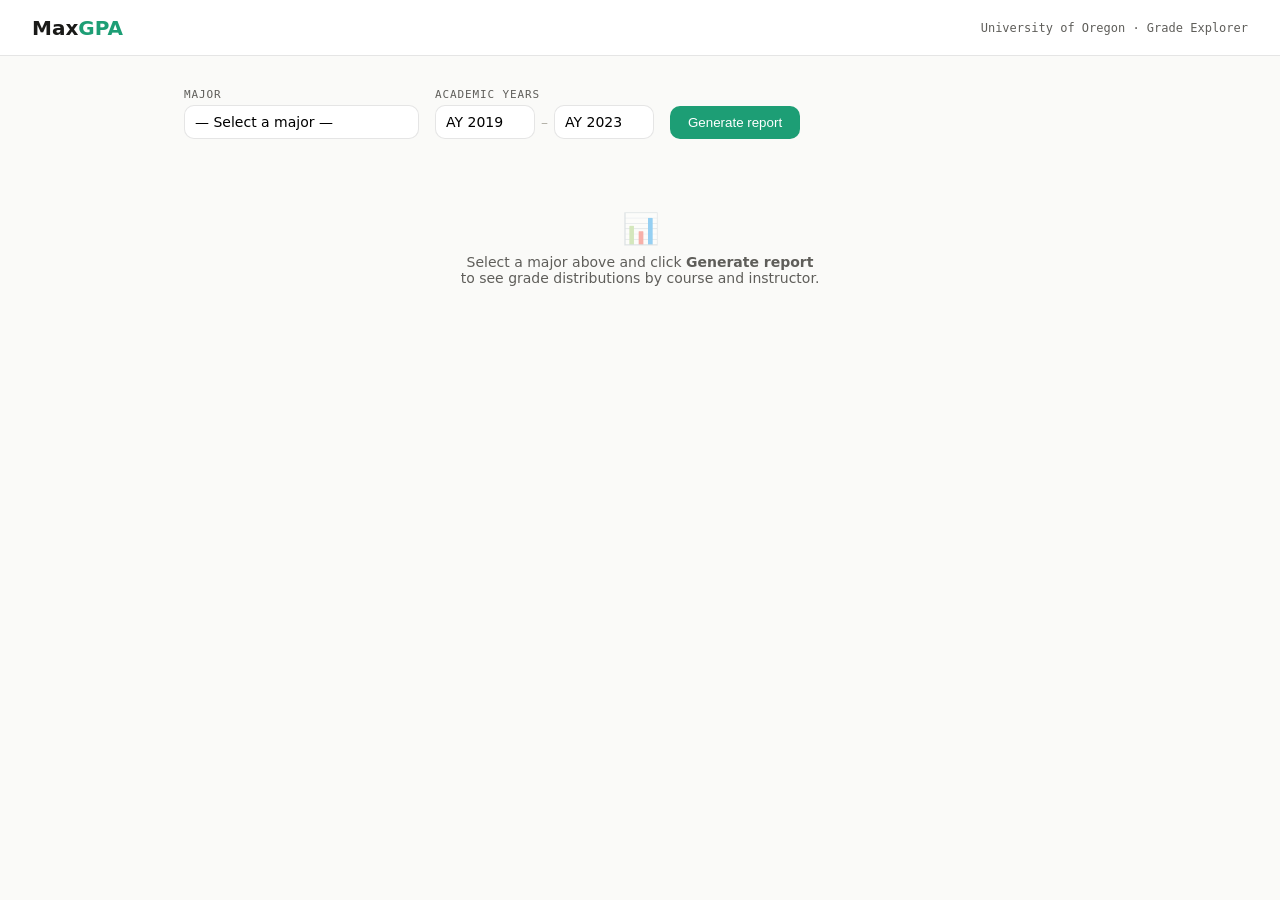
==== frontend/index.html @ a5cfb7c8 "basic front end skeleton" ====
<!DOCTYPE html>
<html lang="en">
<head>
  <meta charset="UTF-8" />
  <meta name="viewport" content="width=device-width, initial-scale=1.0" />
  <title>MaxGPA</title>
  <link rel="stylesheet" href="styles.css">

</head>
<body>

  <header>
    <div class="logo">Max<em>GPA</em></div>
    <div class="header-meta">University of Oregon · Grade Explorer</div>
  </header>

  <div class="controls">
    <div class="field">
      <label for="major-select">Major</label>
      <select id="major-select">
        <option value="">— Select a major —</option>
        <option value="cs_bs">BS Computer Science</option>
        <option value="ba_business">BA Business Administration</option>
        <option value="geog_bs">BS Geography</option>
      </select>
    </div>

    <div class="field">
      <label>Academic years</label>
      <div class="year-pair">
        <select id="year-from">
          <option value="2016">AY 2016</option>
          <option value="2017">AY 2017</option>
          <option value="2018">AY 2018</option>
          <option value="2019" selected>AY 2019</option>
          <option value="2020">AY 2020</option>
          <option value="2021">AY 2021</option>
        </select>
        <span class="year-sep">–</span>
        <select id="year-to">
          <option value="2021">AY 2021</option>
          <option value="2022">AY 2022</option>
          <option value="2023" selected>AY 2023</option>
          <option value="2024">AY 2024</option>
          <option value="2025">AY 2025</option>
        </select>
      </div>
    </div>

    <button class="btn-generate" id="btn-generate" onclick="handleGenerate()">
      Generate report
    </button>
  </div>

  <main>
    <!-- Empty state (shown on load) -->
    <div class="state-box visible" id="state-empty">
      <div class="icon">📊</div>
      <p>Select a major above and click <strong>Generate report</strong><br>to see grade distributions by course and instructor.</p>
    </div>

    <!-- Loading state -->
    <div class="state-box" id="state-loading">
      <div id="skeleton-area"></div>
    </div>

    <!-- Error state -->
    <div class="state-box" id="state-error">
      <div class="icon">⚠</div>
      <p>Could not load data from the server.</p>
      <p class="err" id="error-message"></p>
    </div>

    <!-- Report output -->
    <div id="report-meta" class="report-meta">
      <h2 id="report-title"></h2>
      <p id="report-subtitle"></p>
    </div>

    <div class="legend" id="legend">
      <div class="legend-item"><div class="legend-swatch" style="background:var(--green-light)"></div>A</div>
      <div class="legend-item"><div class="legend-swatch" style="background:var(--blue)"></div>B</div>
      <div class="legend-item"><div class="legend-swatch" style="background:var(--amber)"></div>C</div>
      <div class="legend-item"><div class="legend-swatch" style="background:var(--red)"></div>DNF</div>
    </div>

    <div id="course-list"></div>
  </main>

  <script src="app.js"></script>
</body>
</html>
---- frontend/styles.css ----
/* Reset + base */
*,*::before,*::after{box-sizing:border-box;margin:0;padding:0}
:root{
  --green:#1D9E75;--green-dark:#085041;--green-mid:#0F6E56;--green-pale:#E1F5EE;
  --blue:#378ADD;--amber:#EF9F27;--red:#E24B4A;
  --ink:#1a1a18;--muted:#5F5E5A;--faint:#B4B2A9;
  --bg:#fafaf8;--card:#fff;--border:rgba(0,0,0,.1);
  --r-sm:6px;--r-md:10px;--r-lg:14px;
  --sans:system-ui,-apple-system,"Segoe UI",sans-serif;
  --mono:ui-monospace,monospace;
}
body{font:14px var(--sans);background:var(--bg);color:var(--ink);min-height:100vh}

/* Header */
header{
  display:flex;justify-content:space-between;align-items:center;
  padding:0 2rem;height:56px;background:var(--card);
  border-bottom:1px solid var(--border);position:sticky;top:0
}
.logo{font-size:20px;font-weight:600}
.logo em{color:var(--green);font-style:normal}
.header-meta{font:12px var(--mono);color:var(--muted)}

/* Controls */
.controls,main{max-width:960px;margin:auto;padding:0 1.5rem}
.controls{display:flex;flex-wrap:wrap;gap:1rem;margin-top:2rem;align-items:flex-end}
.field{display:flex;flex-direction:column;gap:4px}
label,.term-heading{
  font:11px var(--mono);text-transform:uppercase;letter-spacing:.08em
}
label{color:var(--muted)} .term-heading{color:var(--faint);margin-top:1rem}

/* Inputs */
select{
  appearance:none;cursor:pointer;font:inherit;
  padding:8px 30px 8px 10px;border-radius:var(--r-md);
  border:1px solid var(--border);background:var(--card);
}
select:hover,select:focus{border-color:var(--green);outline:none}
.year-pair{display:flex;gap:6px;align-items:center}
.year-pair select{min-width:90px}
.year-sep{color:var(--faint)}

/* Button */
.btn-generate{
  background:var(--green);color:#fff;border:none;
  padding:9px 18px;border-radius:var(--r-md);cursor:pointer
}
.btn-generate:hover{background:var(--green-mid)}
.btn-generate:active{transform:scale(.97)}
.btn-generate:disabled{background:var(--faint);cursor:not-allowed}

/* Main */
main{margin-top:1.5rem}

/* States */
.state-box{display:none;text-align:center;padding:3rem 1rem;color:var(--muted)}
.state-box.visible{display:block}
.icon{font-size:30px;opacity:.4;margin-bottom:.5rem}
.err{color:var(--red);font-size:13px;margin-top:5px}

/* Report */
.report-meta{
  display:none;border-left:3px solid var(--green);
  padding:.5rem 1rem;margin-bottom:1.5rem
}
.report-meta.visible{display:block}
.report-meta p{color:var(--muted)}

/* Legend */
.legend{display:none;gap:12px;flex-wrap:wrap;margin-bottom:1rem}
.legend.visible{display:flex}
.legend-item{display:flex;gap:5px;font-size:12px;color:var(--muted)}
.legend-swatch{width:12px;height:12px;border-radius:3px}

/* Cards */
.course-card,.skeleton-card{
  background:var(--card);border:1px solid var(--border);
  border-radius:var(--r-lg);padding:1rem;margin-bottom:10px
}
.course-card{animation:fade .25s ease}
@keyframes fade{from{opacity:0;transform:translateY(6px)}}

/* Course header */
.course-top{display:flex;flex-wrap:wrap;gap:8px;margin-bottom:.7rem}
.course-code{
  font:12px var(--mono);background:var(--green-pale);
  color:var(--green-dark);padding:2px 6px;border-radius:var(--r-sm)
}
.course-title{font-weight:500}
.course-credits{margin-left:auto;font:12px var(--mono);color:var(--faint)}

/* Charts */
.charts-row{
  display:grid;grid-template-columns:repeat(auto-fill,minmax(90px,1fr));
  gap:8px
}
.chart-block,.bar-col{display:flex;flex-direction:column;align-items:center}
.chart-instructor{
  font-size:11px;color:var(--muted);
  white-space:nowrap;overflow:hidden;text-overflow:ellipsis
}
.bar-group{
  display:flex;align-items:flex-end;gap:2px;height:60px;width:100%
}
.bar-col{max-width:18px;flex:1}
.bar-fill{
  width:100%;min-height:2px;border-radius:2px 2px 0 0;
  transition:height .3s
}

/* Grades */
.grade-a{background:var(--green)}
.grade-b{background:var(--blue)}
.grade-c{background:var(--amber)}
.grade-dnf{background:var(--red)}
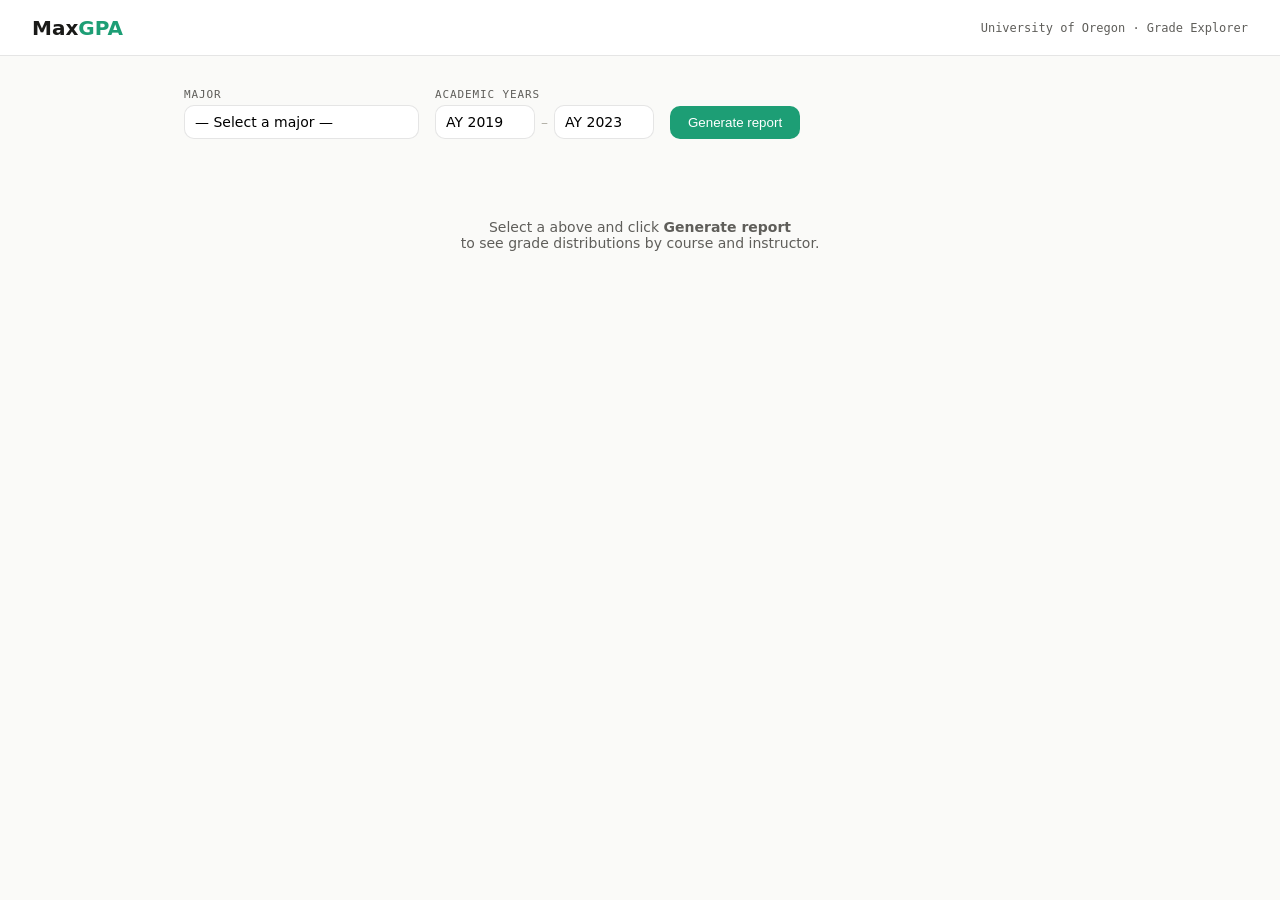
==== commit 0ce93adc: "small changes to index.html" ====
--- a/frontend/index.html
+++ b/frontend/index.html
@@ -55,8 +55,8 @@
   <main>
     <!-- Empty state (shown on load) -->
     <div class="state-box visible" id="state-empty">
-      <div class="icon">📊</div>
-      <p>Select a major above and click <strong>Generate report</strong><br>to see grade distributions by course and instructor.</p>
+      <div class="icon"></div>
+      <p>Select a above and click <strong>Generate report</strong><br>to see grade distributions by course and instructor.</p>
     </div>
 
     <!-- Loading state -->
--- a/frontend/styles.css
+++ b/frontend/styles.css
@@ -109,7 +109,6 @@
   transition:height .3s
 }
 
-/* Grades */
 .grade-a{background:var(--green)}
 .grade-b{background:var(--blue)}
 .grade-c{background:var(--amber)}
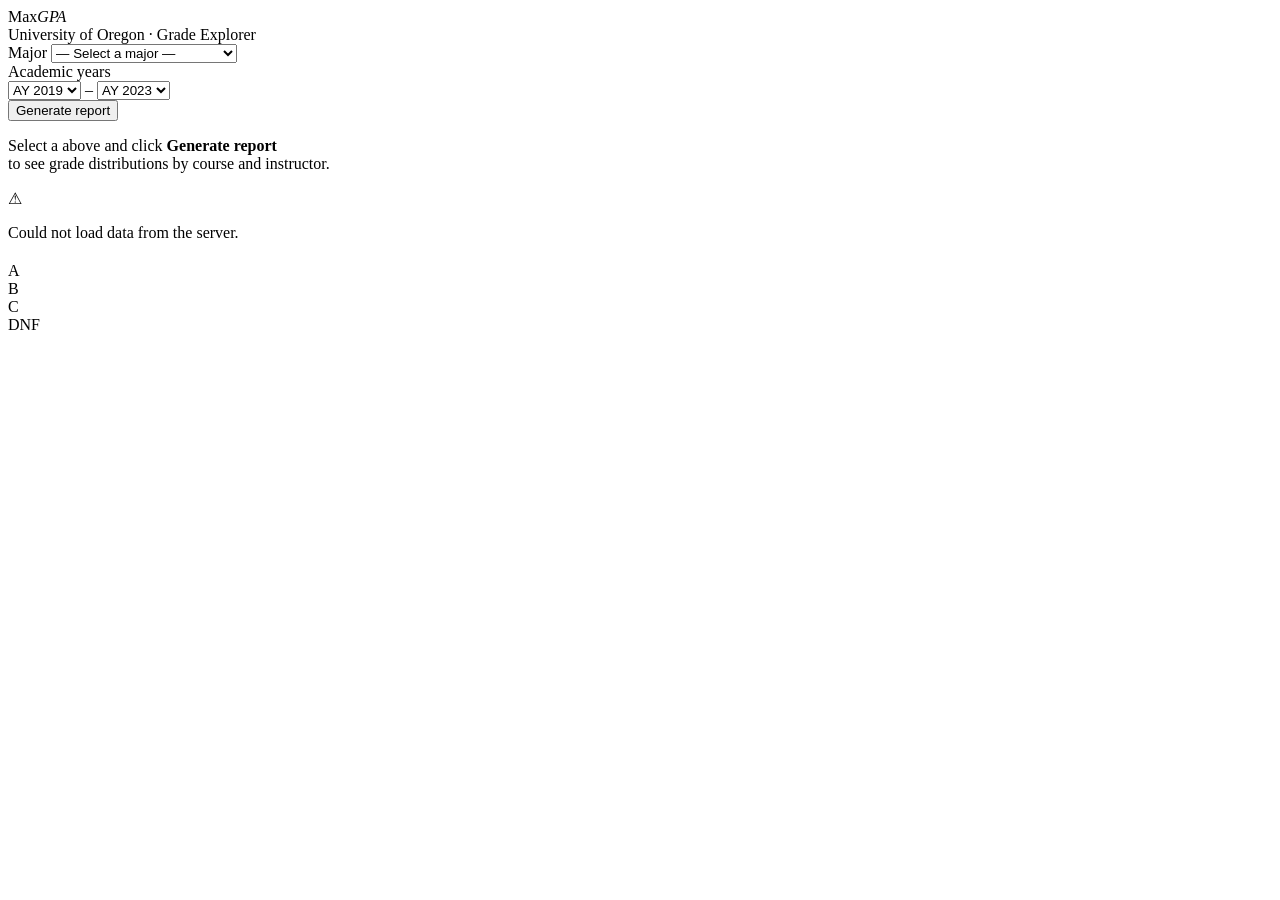
==== commit a8cccc67: "Add comments and Course_Grades import support" ====
--- a/frontend/index.html
+++ b/frontend/index.html
@@ -1,22 +1,88 @@
+<!--
+File: index.html
+
+Purpose:
+Defines the main user interface for the MaxGPA web application.
+This file provides the structure of the webpage, including user input
+controls and areas where dynamic data is displayed.
+
+System Context:
+This file is part of the MaxGPA system. It serves as the frontend view
+that users interact with. It works together with app.js (frontend logic)
+and app.py (backend API) to display course grade data.
+
+Authors:
+- Rowan Moore
+- Caeleb Renner
+- Jacob Seiberg
+
+Date Created:
+04/16/2026
+
+Modifications:
+- 04/23/2026: Added initial layout and form controls.
+- 04/29/2026: Integrated frontend with backend API.
+- 04/30/2026: Improved layout and UI states (loading, error, report).
+-->
+
 <!DOCTYPE html>
 <html lang="en">
+
+<!-- --------------------------------------------------------------------- -->
+<!-- Head Section -->
+<!-- --------------------------------------------------------------------- -->
+
 <head>
+
+  <!-- Character encoding for proper text rendering -->
   <meta charset="UTF-8" />
+
+  <!-- Responsive scaling for mobile devices -->
   <meta name="viewport" content="width=device-width, initial-scale=1.0" />
+
+  <!-- Page title shown in browser tab -->
   <title>MaxGPA</title>
+
+  <!-- Link to external CSS stylesheet -->
   <link rel="stylesheet" href="styles.css">
 
 </head>
+
+
+<!-- --------------------------------------------------------------------- -->
+<!-- Body Section -->
+<!-- --------------------------------------------------------------------- -->
+
 <body>
 
+  <!-- ----------------------------------------------------------------- -->
+  <!-- Header Section -->
+  <!-- Displays application title and subtitle -->
+  <!-- ----------------------------------------------------------------- -->
+
   <header>
+
+    <!-- Main application logo -->
     <div class="logo">Max<em>GPA</em></div>
+
+    <!-- Subtitle describing the application -->
     <div class="header-meta">University of Oregon · Grade Explorer</div>
+
   </header>
 
+
+  <!-- ----------------------------------------------------------------- -->
+  <!-- Input Controls -->
+  <!-- Allows user to select major and academic years -->
+  <!-- ----------------------------------------------------------------- -->
+
   <div class="controls">
+
+    <!-- Major selection dropdown -->
     <div class="field">
       <label for="major-select">Major</label>
+
+      <!-- Dropdown menu for selecting a major -->
       <select id="major-select">
         <option value="">— Select a major —</option>
         <option value="cs_bs">BS Computer Science</option>
@@ -25,9 +91,14 @@
       </select>
     </div>
 
+
+    <!-- Academic year selection -->
     <div class="field">
       <label>Academic years</label>
+
       <div class="year-pair">
+
+        <!-- Start year dropdown -->
         <select id="year-from">
           <option value="2016">AY 2016</option>
           <option value="2017">AY 2017</option>
@@ -36,7 +107,11 @@
           <option value="2020">AY 2020</option>
           <option value="2021">AY 2021</option>
         </select>
+
+        <!-- Separator between years -->
         <span class="year-sep">–</span>
+
+        <!-- End year dropdown -->
         <select id="year-to">
           <option value="2021">AY 2021</option>
           <option value="2022">AY 2022</option>
@@ -44,49 +119,89 @@
           <option value="2024">AY 2024</option>
           <option value="2025">AY 2025</option>
         </select>
-      </div>
-    </div>
-
+
+      </div>
+    </div>
+
+
+    <!-- Button to trigger report generation -->
     <button class="btn-generate" id="btn-generate" onclick="handleGenerate()">
       Generate report
     </button>
+
   </div>
 
+
+  <!-- ----------------------------------------------------------------- -->
+  <!-- Main Content Area -->
+  <!-- Displays different UI states and generated report -->
+  <!-- ----------------------------------------------------------------- -->
+
   <main>
-    <!-- Empty state (shown on load) -->
+
+    <!-- Empty state shown before user generates report -->
     <div class="state-box visible" id="state-empty">
       <div class="icon"></div>
-      <p>Select a above and click <strong>Generate report</strong><br>to see grade distributions by course and instructor.</p>
-    </div>
-
-    <!-- Loading state -->
+      <p>Select a above and click <strong>Generate report</strong><br>
+         to see grade distributions by course and instructor.</p>
+    </div>
+
+
+    <!-- Loading state shown while data is being fetched -->
     <div class="state-box" id="state-loading">
       <div id="skeleton-area"></div>
     </div>
 
-    <!-- Error state -->
+
+    <!-- Error state shown if API request fails -->
     <div class="state-box" id="state-error">
       <div class="icon">⚠</div>
       <p>Could not load data from the server.</p>
       <p class="err" id="error-message"></p>
     </div>
 
-    <!-- Report output -->
+
+    <!-- Report metadata (title and subtitle) -->
     <div id="report-meta" class="report-meta">
       <h2 id="report-title"></h2>
       <p id="report-subtitle"></p>
     </div>
 
+
+    <!-- Legend explaining grade colors -->
     <div class="legend" id="legend">
-      <div class="legend-item"><div class="legend-swatch" style="background:var(--green-light)"></div>A</div>
-      <div class="legend-item"><div class="legend-swatch" style="background:var(--blue)"></div>B</div>
-      <div class="legend-item"><div class="legend-swatch" style="background:var(--amber)"></div>C</div>
-      <div class="legend-item"><div class="legend-swatch" style="background:var(--red)"></div>DNF</div>
-    </div>
-
+
+      <div class="legend-item">
+        <div class="legend-swatch" style="background:var(--green-light)"></div>A
+      </div>
+
+      <div class="legend-item">
+        <div class="legend-swatch" style="background:var(--blue)"></div>B
+      </div>
+
+      <div class="legend-item">
+        <div class="legend-swatch" style="background:var(--amber)"></div>C
+      </div>
+
+      <div class="legend-item">
+        <div class="legend-swatch" style="background:var(--red)"></div>DNF
+      </div>
+
+    </div>
+
+
+    <!-- Container where course cards will be dynamically inserted -->
     <div id="course-list"></div>
+
   </main>
 
+
+  <!-- ----------------------------------------------------------------- -->
+  <!-- JavaScript -->
+  <!-- Links frontend logic to the page -->
+  <!-- ----------------------------------------------------------------- -->
+
   <script src="app.js"></script>
+
 </body>
-</html>
+</html>
